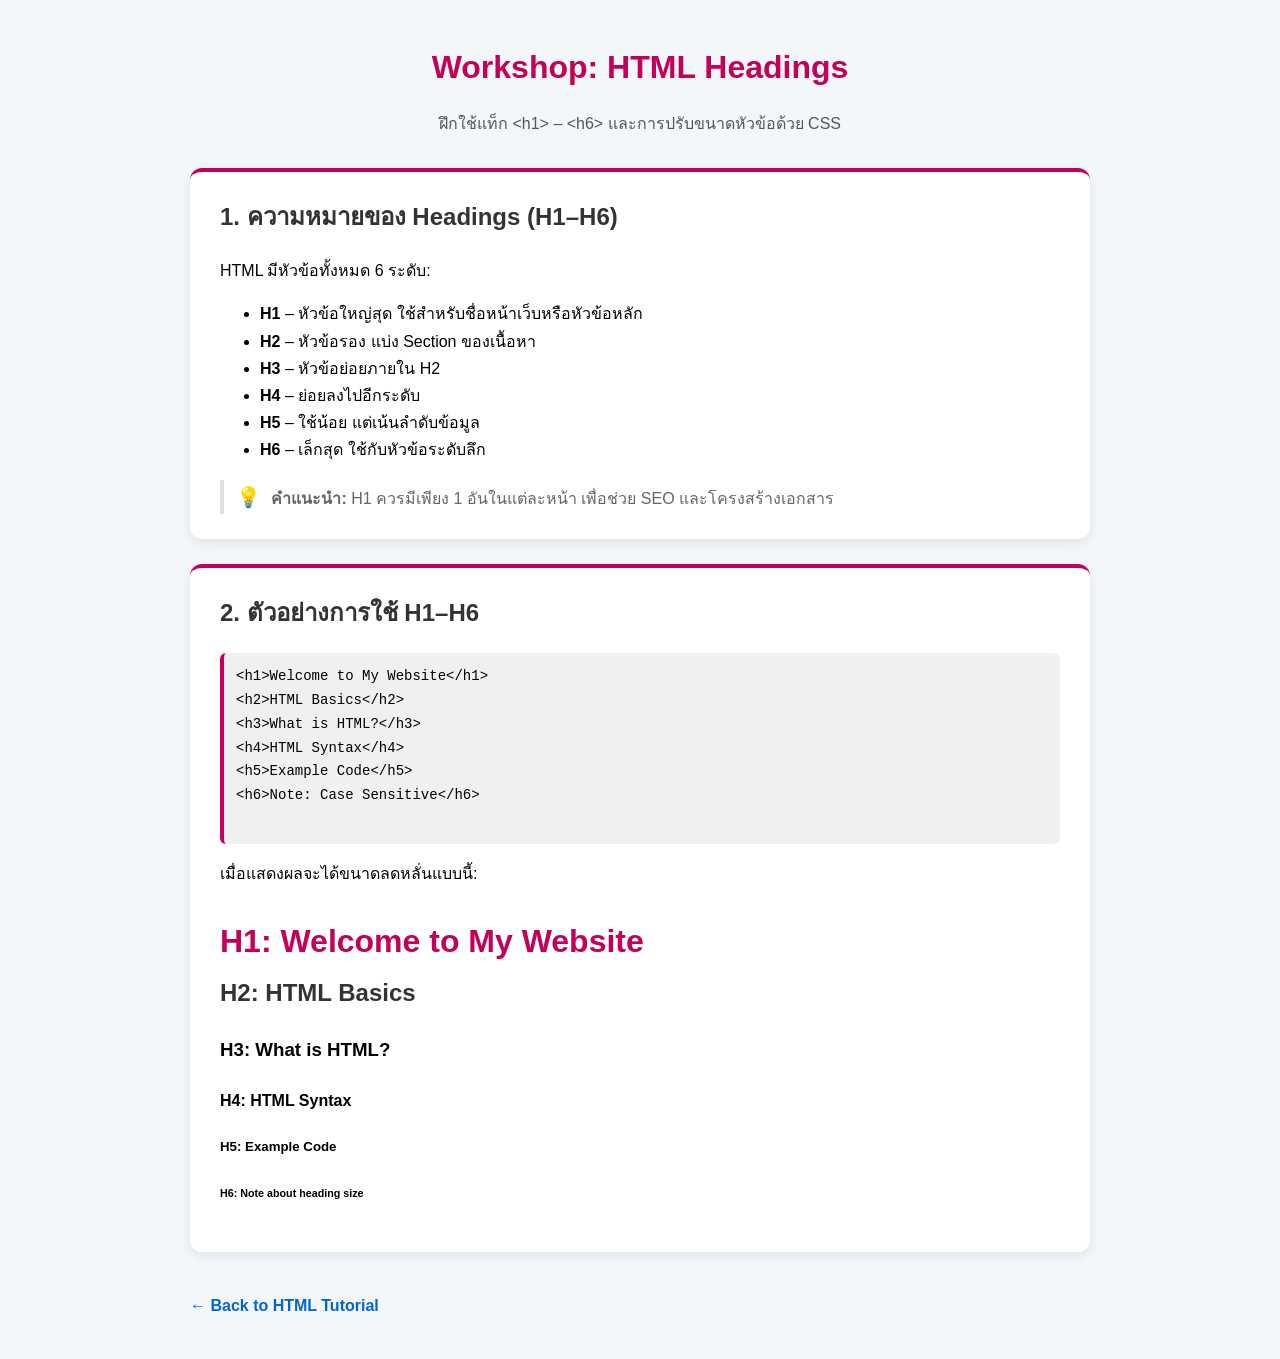
==== w03-heading.html @ b5e34eee "Tar-908" ====
<!DOCTYPE html>
<html lang="th">
<head>
    <meta charset="UTF-8">
    <meta name="viewport" content="width=device-width, initial-scale=1.0">
    <title>Workshop: HTML Headings</title>
<style>
        body {
            font-family: Arial, sans-serif;
            background-color: #f4f7f9;
            margin: 0;
            padding: 0;
            line-height: 1.7;
        }

        .container {
            max-width: 900px;
            margin: 40px auto;
            padding: 0 20px;
        }

        h1 {
            text-align: center;
            color: #c4005a;
            margin-bottom: 10px;
        }

        .subtitle {
            text-align: center;
            color: #555;
            margin-bottom: 30px;
        }

        .card {
            background: #fff;
            padding: 25px 30px;
            margin-bottom: 25px;
            border-radius: 12px;
            border-top: 4px solid #c4005a;
            box-shadow: 0 4px 12px rgba(0, 0, 0, 0.08);
        }

        h2 {
            margin-top: 0;
            color: #333;
        }

        ul {
            margin-top: 10px;
        }

        pre {
            background: #f0f0f0;
            padding: 12px;
            border-left: 4px solid #c4005a;
            overflow-x: auto;
            border-radius: 6px;
            font-size: 14px;
        }

        .note {
            border-left: 4px solid #e0e0e0;
            padding-left: 12px;
            margin-top: 12px;
            color: #666;
        }

        .note::before {
            content: "💡 ";
            display: inline-block;
            margin-right: 6px;
            font-size: 20px;
        }

        .back-link {
            display: inline-block;
            margin-top: 15px;
            text-decoration: none;
            color: #0066cc;
            font-weight: bold;
        }

        .back-link:hover {
            text-decoration: underline;
        }

        /* Card 2 heading sizes */
        .card-examples h1 { font-size: 2em; text-align: left; margin-bottom: 5px; }
        .card-examples h2 { font-size: 1.5em; }
        .card-examples h3 { font-size: 1.17em; }
        .card-examples h4 { font-size: 1em; }
        .card-examples h5 { font-size: 0.83em; }
        .card-examples h6 { font-size: 0.67em; }
    </style>
</head>
<body>

<div class="container">

    <!-- ส่วนที่ 1: Title -->
    <h1>Workshop: HTML Headings</h1>
    <p class="subtitle">ฝึกใช้แท็ก &lt;h1&gt; – &lt;h6&gt; และการปรับขนาดหัวข้อด้วย CSS</p>

    <!-- Card 1: ความหมายของ Headings -->
    <section class="card">
        <h2>1. ความหมายของ Headings (H1–H6)</h2>
        <p>HTML มีหัวข้อทั้งหมด 6 ระดับ:</p>
        <ul>
            <li><b>H1</b> – หัวข้อใหญ่สุด ใช้สำหรับชื่อหน้าเว็บหรือหัวข้อหลัก</li>
            <li><b>H2</b> – หัวข้อรอง แบ่ง Section ของเนื้อหา</li>
            <li><b>H3</b> – หัวข้อย่อยภายใน H2</li>
            <li><b>H4</b> – ย่อยลงไปอีกระดับ</li>
            <li><b>H5</b> – ใช้น้อย แต่เน้นลำดับข้อมูล</li>
            <li><b>H6</b> – เล็กสุด ใช้กับหัวข้อระดับลึก</li>
        </ul>
        <div class="note">
            <b>คำแนะนำ:</b> H1 ควรมีเพียง 1 อันในแต่ละหน้า เพื่อช่วย SEO และโครงสร้างเอกสาร
        </div>
    </section>

    <!-- Card 2: ตัวอย่างการใช้ H1–H6 -->
    <section class="card card-examples">
        <h2>2. ตัวอย่างการใช้ H1–H6</h2>

        <pre>
&lt;h1&gt;Welcome to My Website&lt;/h1&gt;
&lt;h2&gt;HTML Basics&lt;/h2&gt;
&lt;h3&gt;What is HTML?&lt;/h3&gt;
&lt;h4&gt;HTML Syntax&lt;/h4&gt;
&lt;h5&gt;Example Code&lt;/h5&gt;
&lt;h6&gt;Note: Case Sensitive&lt;/h6&gt;
        </pre>

        <p>เมื่อแสดงผลจะได้ขนาดลดหลั่นแบบนี้:</p>

        <h1>H1: Welcome to My Website</h1>
        <h2>H2: HTML Basics</h2>
        <h3>H3: What is HTML?</h3>
        <h4>H4: HTML Syntax</h4>
        <h5>H5: Example Code</h5>
        <h6>H6: Note about heading size</h6>
    </section>

    <a href="inex.html" class="back-link">&larr; Back to HTML Tutorial</a>

</div>

</body>
</html>
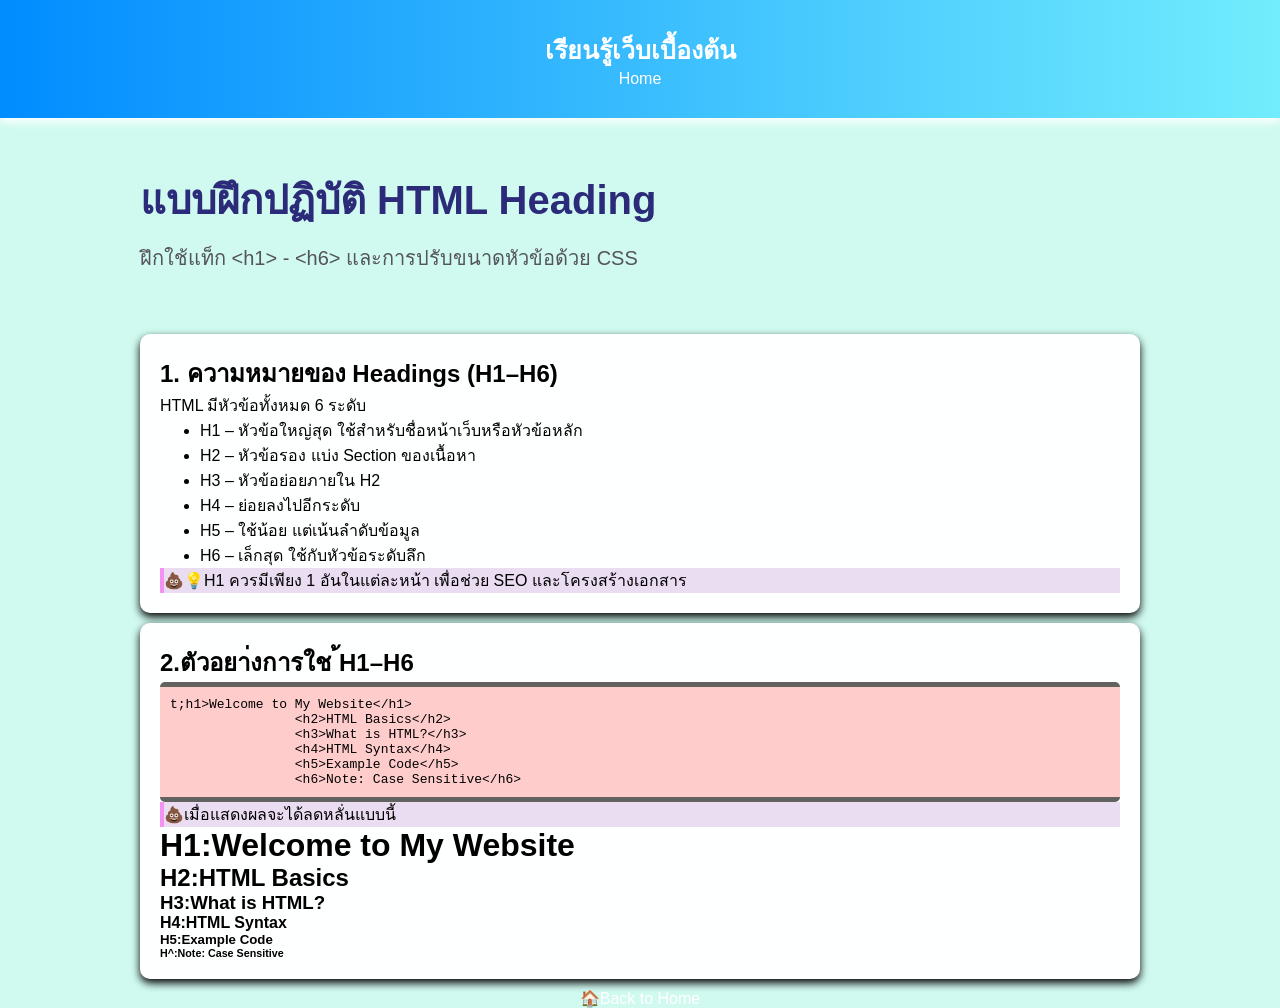
==== commit 703d8060: "new" ====
--- a/w03-heading.html
+++ b/w03-heading.html
@@ -1,149 +1,146 @@
 <!DOCTYPE html>
-<html lang="th">
+<html lang="en">
 <head>
     <meta charset="UTF-8">
     <meta name="viewport" content="width=device-width, initial-scale=1.0">
-    <title>Workshop: HTML Headings</title>
-<style>
+    <title>Heding workshop</title>
+</head>
+    <style>
+
+        * {
+            box-sizing: border-box;
+            margin: 0;
+            padding: 10;
+        }
+
         body {
             font-family: Arial, sans-serif;
-            background-color: #f4f7f9;
-            margin: 0;
-            padding: 0;
-            line-height: 1.7;
+            background-color: rgb(208, 250, 240);
+        }
+
+        header {
+            background: linear-gradient(90deg, rgb(1, 140, 255), rgb(114, 237, 253));
+            padding: 30px;
+            color: white;
+            text-align: center;
+            box-shadow: 0 4px 8px;
         }
 
         .container {
-            max-width: 900px;
-            margin: 40px auto;
-            padding: 0 20px;
+            max-width: 1000px;
+            margin: 0 auto;
+        }
+        .text-title {
+            font-size: 25px;
+            font-weight: bold;
         }
 
-        h1 {
+        .text-center {
             text-align: center;
-            color: #c4005a;
+        }
+
+        .card {
+            background-color:rgb(254, 255, 255);
+            border-radius: 10px;
+            box-shadow: 0 4px 8px black;
+            padding: 20px;
             margin-bottom: 10px;
         }
 
-        .subtitle {
-            text-align: center;
-            color: #555;
-            margin-bottom: 30px;
-        }
-
-        .card {
-            background: #fff;
-            padding: 25px 30px;
-            margin-bottom: 25px;
-            border-radius: 12px;
-            border-top: 4px solid #c4005a;
-            box-shadow: 0 4px 12px rgba(0, 0, 0, 0.08);
-        }
-
-        h2 {
-            margin-top: 0;
-            color: #333;
-        }
-
-        ul {
-            margin-top: 10px;
-        }
-
         pre {
-            background: #f0f0f0;
-            padding: 12px;
-            border-left: 4px solid #c4005a;
-            overflow-x: auto;
-            border-radius: 6px;
-            font-size: 14px;
+            background-color:rgb(255, 204, 204);
+            padding:10px;
+            border-radius:5px;
+            border-top: 5px solid rgb(100, 97, 97);
+            border-bottom: 5px solid rgb(100, 97, 97);
         }
 
         .note {
-            border-left: 4px solid #e0e0e0;
-            padding-left: 12px;
-            margin-top: 12px;
-            color: #666;
+            border-left: 4px solid rgb(243, 146, 243);
+            background-color: rgb(234, 220, 241);
         }
 
-        .note::before {
-            content: "💡 ";
-            display: inline-block;
-            margin-right: 6px;
-            font-size: 20px;
+                .note::before {
+                    content:"💩";
         }
 
-        .back-link {
-            display: inline-block;
-            margin-top: 15px;
+        a {
             text-decoration: none;
-            color: #0066cc;
-            font-weight: bold;
+            color: white;
         }
-
-        .back-link:hover {
+        a:hover {
             text-decoration: underline;
         }
 
-        /* Card 2 heading sizes */
-        .card-examples h1 { font-size: 2em; text-align: left; margin-bottom: 5px; }
-        .card-examples h2 { font-size: 1.5em; }
-        .card-examples h3 { font-size: 1.17em; }
-        .card-examples h4 { font-size: 1em; }
-        .card-examples h5 { font-size: 0.83em; }
-        .card-examples h6 { font-size: 0.67em; }
+        .hero {
+            padding: 50px 0;
+        }
+
+        .hero-text-h1 {
+            font-size: 40px;
+            margin-bottom: 10px;
+            color:rgb(43, 43, 122);
+        }
+        .hero-text-p {
+            font-size: 20px;
+            margin-bottom: 10px;
+            color:rgb(84, 84, 94);
+        }
+        
     </style>
-</head>
 <body>
+    <header>
+        <p class="text-title">เรียนรู้เว็บเบื้องต้น</p>
+        <nav>
+            <a href="index.html">Home</a>
+        </nav>
+    </header>
 
-<div class="container">
 
-    <!-- ส่วนที่ 1: Title -->
-    <h1>Workshop: HTML Headings</h1>
-    <p class="subtitle">ฝึกใช้แท็ก &lt;h1&gt; – &lt;h6&gt; และการปรับขนาดหัวข้อด้วย CSS</p>
-
-    <!-- Card 1: ความหมายของ Headings -->
-    <section class="card">
+    
+    <div class="container">
+    <section class="hero">
+        <h1 class="hero-text-h1">แบบฝึกปฏิบัติ HTML Heading</h1>
+        <p class="hero-text-p">ฝึกใช้แท็ก &lt;h1> - &lt;h6> และการปรับขนาดหัวข้อด้วย CSS</p>
+    </section>
+    <div class="card">
         <h2>1. ความหมายของ Headings (H1–H6)</h2>
-        <p>HTML มีหัวข้อทั้งหมด 6 ระดับ:</p>
+        <p>HTML มีหัวข้อทั้งหมด 6 ระดับ</p>
         <ul>
-            <li><b>H1</b> – หัวข้อใหญ่สุด ใช้สำหรับชื่อหน้าเว็บหรือหัวข้อหลัก</li>
-            <li><b>H2</b> – หัวข้อรอง แบ่ง Section ของเนื้อหา</li>
-            <li><b>H3</b> – หัวข้อย่อยภายใน H2</li>
-            <li><b>H4</b> – ย่อยลงไปอีกระดับ</li>
-            <li><b>H5</b> – ใช้น้อย แต่เน้นลำดับข้อมูล</li>
-            <li><b>H6</b> – เล็กสุด ใช้กับหัวข้อระดับลึก</li>
+            <li>H1 – หัวข้อใหญ่สุด ใช้สำหรับชื่อหน้าเว็บหรือหัวข้อหลัก</li>
+            <li>H2 – หัวข้อรอง แบ่ง Section ของเนื้อหา</li>
+            <li>H3 – หัวข้อย่อยภายใน H2</li>
+            <li>H4 – ย่อยลงไปอีกระดับ</li>
+            <li>H5 – ใช้น้อย แต่เน้นลำดับข้อมูล</li>
+            <li>H6 – เล็กสุด ใช้กับหัวข้อระดับลึก</li>
         </ul>
-        <div class="note">
-            <b>คำแนะนำ:</b> H1 ควรมีเพียง 1 อันในแต่ละหน้า เพื่อช่วย SEO และโครงสร้างเอกสาร
-        </div>
-    </section>
-
-    <!-- Card 2: ตัวอย่างการใช้ H1–H6 -->
-    <section class="card card-examples">
-        <h2>2. ตัวอย่างการใช้ H1–H6</h2>
-
-        <pre>
-&lt;h1&gt;Welcome to My Website&lt;/h1&gt;
-&lt;h2&gt;HTML Basics&lt;/h2&gt;
-&lt;h3&gt;What is HTML?&lt;/h3&gt;
-&lt;h4&gt;HTML Syntax&lt;/h4&gt;
-&lt;h5&gt;Example Code&lt;/h5&gt;
-&lt;h6&gt;Note: Case Sensitive&lt;/h6&gt;
-        </pre>
-
-        <p>เมื่อแสดงผลจะได้ขนาดลดหลั่นแบบนี้:</p>
-
-        <h1>H1: Welcome to My Website</h1>
-        <h2>H2: HTML Basics</h2>
-        <h3>H3: What is HTML?</h3>
-        <h4>H4: HTML Syntax</h4>
-        <h5>H5: Example Code</h5>
-        <h6>H6: Note about heading size</h6>
-    </section>
-
-    <a href="inex.html" class="back-link">&larr; Back to HTML Tutorial</a>
-
+        <p class="note">💡H1 ควรมีเพียง 1 อันในแต่ละหน้า เพื่อช่วย SEO และโครงสร้างเอกสาร</p>
+    </div>
 </div>
 
+
+    <div class="container">
+        <div class="card">
+            <h2>2.ตัวอยา่งการใช ้H1–H6</h2>
+            <pre>t;h1&gt;Welcome to My Website&lt;/h1&gt;
+                &lt;h2&gt;HTML Basics&lt;/h2&gt;
+                &lt;h3&gt;What is HTML?&lt;/h3&gt;
+                &lt;h4&gt;HTML Syntax&lt;/h4&gt;
+                &lt;h5&gt;Example Code&lt;/h5&gt;
+                &lt;h6&gt;Note: Case Sensitive&lt;/h6&gt;</pre>
+                    <P class="note">เมื่อแสดงผลจะได้ลดหลั่นแบบนี้</P>
+    <h1>H1:Welcome to My Website</h1>
+    <h2>H2:HTML Basics</h2>
+    <h3>H3:What is HTML?</h3>
+    <h4>H4:HTML Syntax</h4>
+    <h5>H5:Example Code</h5>
+    <h6>H^:Note: Case Sensitive</h6>
+        </div>
+    </div>
+
+
+
+    <P class="text-center"><a href="index.html">🏠Back to Home</a>    </p>
+    
 </body>
 </html>
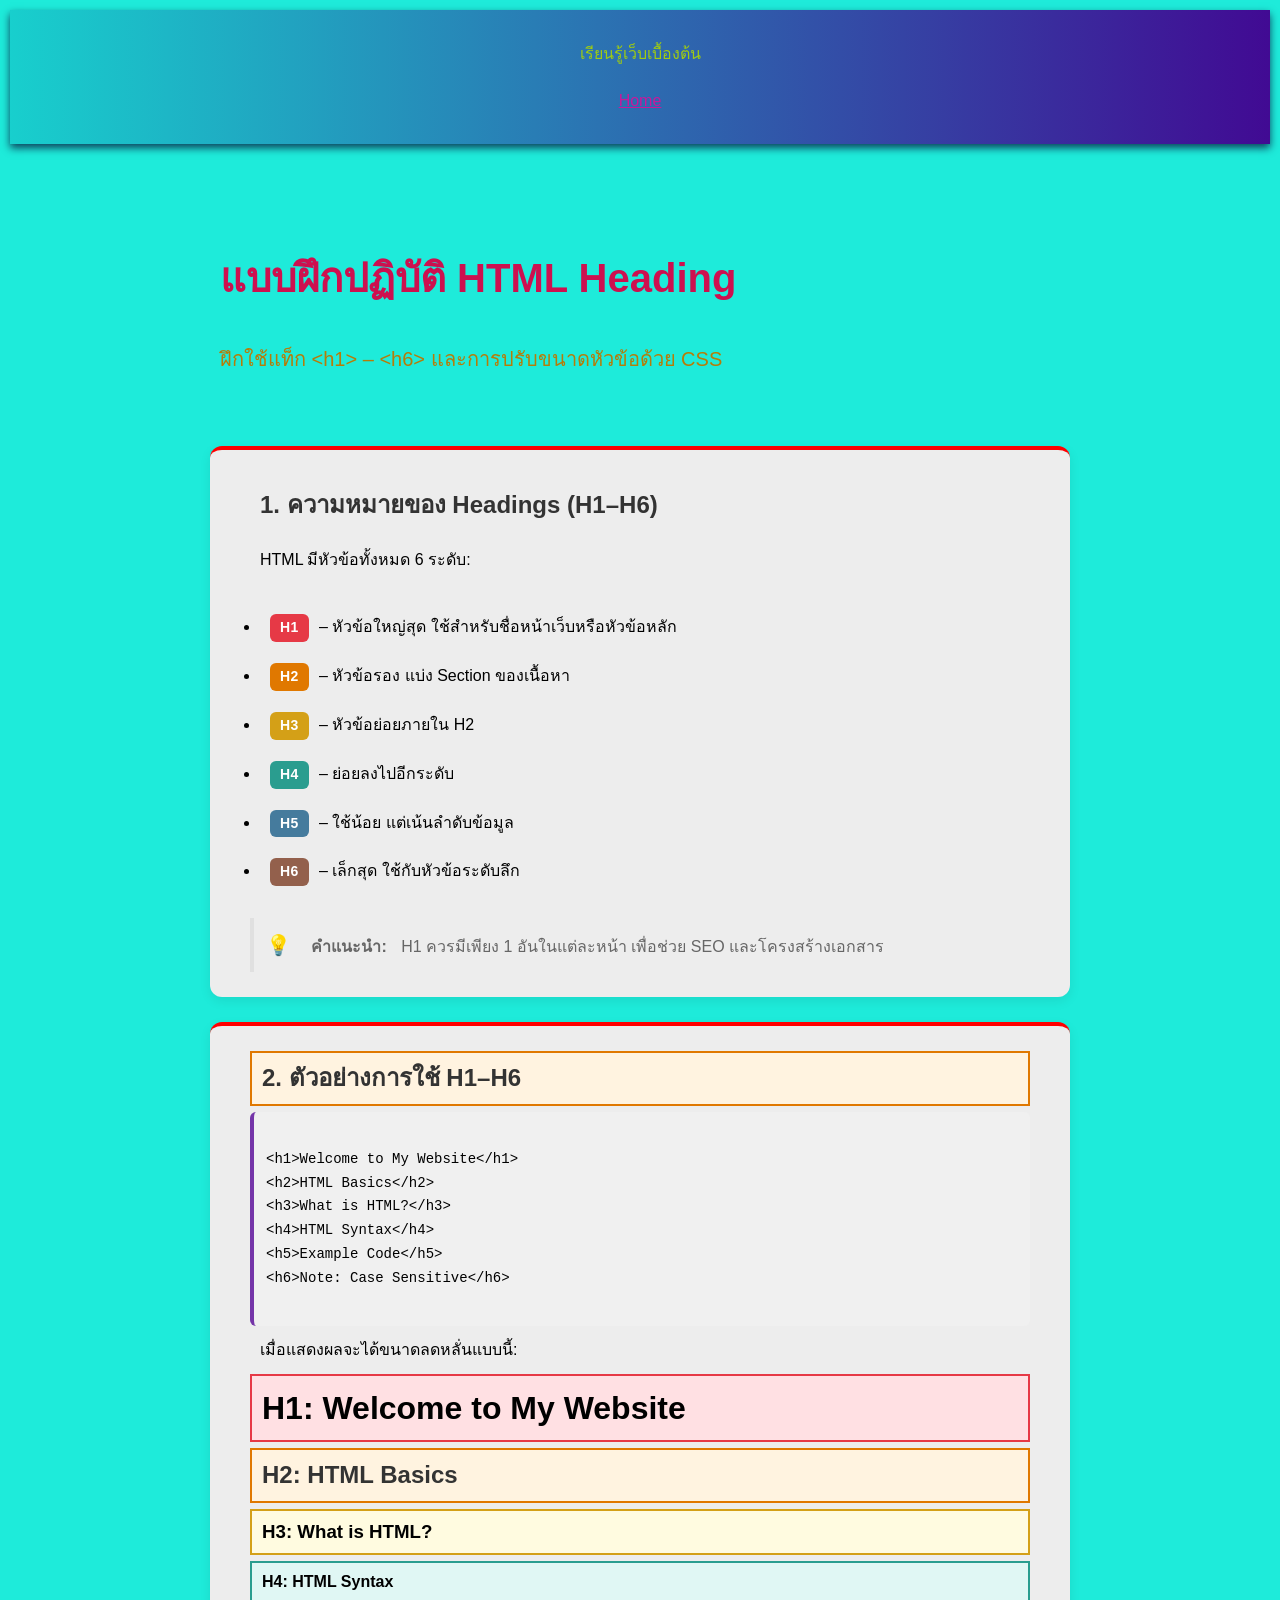
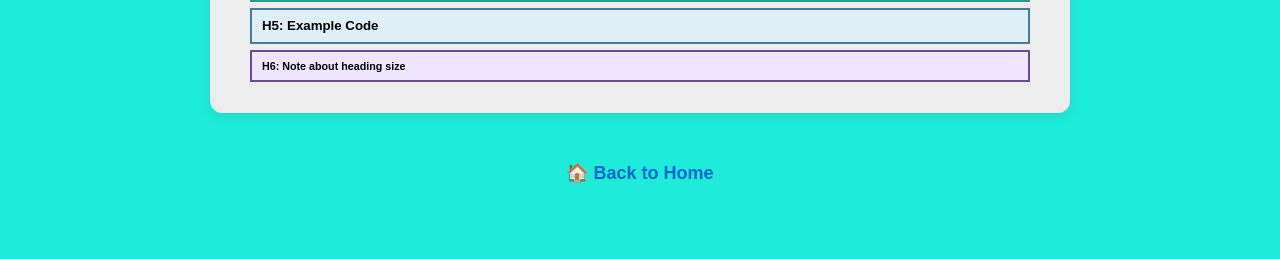
==== commit 139e146f: "Update" ====
--- a/w03-heading.html
+++ b/w03-heading.html
@@ -1,75 +1,39 @@
 <!DOCTYPE html>
-<html lang="en">
+<html lang="th">
 <head>
     <meta charset="UTF-8">
     <meta name="viewport" content="width=device-width, initial-scale=1.0">
-    <title>Heding workshop</title>
-</head>
+    <title>Workshop: HTML Headings</title>
     <style>
-
         * {
             box-sizing: border-box;
             margin: 0;
-            padding: 10;
+            padding: 10px;
         }
 
         body {
             font-family: Arial, sans-serif;
-            background-color: rgb(208, 250, 240);
+            background-color: hsl(175, 84%, 52%);
+            padding: 0;
+            line-height: 1.7;
         }
 
         header {
-            background: linear-gradient(90deg, rgb(1, 140, 255), rgb(114, 237, 253));
-            padding: 30px;
-            color: white;
+            background: linear-gradient(90deg, rgba(15, 167, 187, 0.411), rgb(65, 10, 147));
+            padding: 20px;
+            color: #a0cc11;
             text-align: center;
-            box-shadow: 0 4px 8px;
+            box-shadow: 0 4px 8px #0d415d;
+        }
+
+        header a {
+            color: #c8189c;
         }
 
         .container {
-            max-width: 1000px;
-            margin: 0 auto;
-        }
-        .text-title {
-            font-size: 25px;
-            font-weight: bold;
-        }
-
-        .text-center {
-            text-align: center;
-        }
-
-        .card {
-            background-color:rgb(254, 255, 255);
-            border-radius: 10px;
-            box-shadow: 0 4px 8px black;
-            padding: 20px;
-            margin-bottom: 10px;
-        }
-
-        pre {
-            background-color:rgb(255, 204, 204);
-            padding:10px;
-            border-radius:5px;
-            border-top: 5px solid rgb(100, 97, 97);
-            border-bottom: 5px solid rgb(100, 97, 97);
-        }
-
-        .note {
-            border-left: 4px solid rgb(243, 146, 243);
-            background-color: rgb(234, 220, 241);
-        }
-
-                .note::before {
-                    content:"💩";
-        }
-
-        a {
-            text-decoration: none;
-            color: white;
-        }
-        a:hover {
-            text-decoration: underline;
+            max-width: 900px;
+            margin: 40px auto;
+            padding: 0 20px;
         }
 
         .hero {
@@ -79,68 +43,168 @@
         .hero-text-h1 {
             font-size: 40px;
             margin-bottom: 10px;
-            color:rgb(43, 43, 122);
-        }
+            color: rgb(205, 16, 79);
+        }
+
         .hero-text-p {
             font-size: 20px;
             margin-bottom: 10px;
-            color:rgb(84, 84, 94);
-        }
-        
+            color: rgb(182, 124, 8);
+        }
+
+        .card {
+            background: #ededed;
+            padding: 25px 40px;
+            margin-bottom: 25px;
+            border-radius: 12px;
+            border-top: 4px solid #ff0000;
+            box-shadow: 0 4px 12px rgba(0, 0, 0, 0.08);
+        }
+
+        h2 {
+            margin-top: 0;
+            color: #333;
+        }
+
+        ul {
+            margin-top: 10px;
+        }
+
+        pre {
+            background: #f0f0f0;
+            padding: 12px;
+            border-left: 4px solid #7435a8;
+            overflow-x: auto;
+            border-radius: 6px;
+            font-size: 14px;
+        }
+
+        .note {
+            border-left: 4px solid #e0e0e0;
+            padding-left: 12px;
+            margin-top: 12px;
+            color: #666;
+        }
+
+        .note::before {
+            content: "💡 ";
+            display: inline-block;
+            margin-right: 6px;
+            font-size: 20px;
+        }
+
+        .text-center {
+            text-align: center;
+            padding: 20px 0;
+        }
+
+        .text-center a {
+            text-decoration: none;
+            color: #0066cc;
+            font-weight: bold;
+            font-size: 18px;
+        }
+
+        .text-center a:hover {
+            text-decoration: underline;
+            color: rgb(255, 0, 0);
+        }
+
+        .badge {
+            display: inline-block;
+            padding: 2px 10px;
+            border-radius: 6px;
+            font-weight: bold;
+            font-size: 14px;
+            margin-right: 6px;
+            color: #fff;
+            letter-spacing: 0.3px;
+        }
+
+        .badge-h1 { background-color: #e63946; }   /* แดง */
+        .badge-h2 { background-color: #e07800; }   /* ส้ม */
+        .badge-h3 { background-color: #d4a017; }   /* เหลือง */
+        .badge-h4 { background-color: #2a9d8f; }   /* เขียว */
+        .badge-h5 { background-color: #457b9d; }   /* น้ำเงิน */
+        .badge-h6 { background-color: #93604c; }   /* ม่วง */
+
+        /* Card 2 heading sizes */
+        .card-examples h1 { font-size: 2em; text-align: left; margin-bottom: 5px; }
+        .card-examples h2 { font-size: 1.5em; }
+        .card-examples h3 { font-size: 1.17em; }
+        .card-examples h4 { font-size: 1em; }
+        .card-examples h5 { font-size: 0.83em; }
+        .card-examples h6 { font-size: 0.67em; }
+
+        .card-examples h1 { border: 2px solid #e63946; background-color: #ffe0e3; padding: 5px 10px; margin-bottom: 6px; }
+        .card-examples h2 { border: 2px solid #e07800; background-color: #fff3e0; padding: 5px 10px; margin-bottom: 6px; }
+        .card-examples h3 { border: 2px solid #d4a017; background-color: #fffbe0; padding: 5px 10px; margin-bottom: 6px; }
+        .card-examples h4 { border: 2px solid #2a9d8f; background-color: #e0f7f4; padding: 5px 10px; margin-bottom: 6px; }
+        .card-examples h5 { border: 2px solid #457b9d; background-color: #e0eef7; padding: 5px 10px; margin-bottom: 6px; }
+        .card-examples h6 { border: 2px solid #6a4c93; background-color: #f0e6ff; padding: 5px 10px; margin-bottom: 6px; }
     </style>
+</head>
 <body>
+
     <header>
-        <p class="text-title">เรียนรู้เว็บเบื้องต้น</p>
+        <p>เรียนรู้เว็บเบื้องต้น</p>
         <nav>
             <a href="index.html">Home</a>
         </nav>
     </header>
 
-
-    
     <div class="container">
-    <section class="hero">
-        <h1 class="hero-text-h1">แบบฝึกปฏิบัติ HTML Heading</h1>
-        <p class="hero-text-p">ฝึกใช้แท็ก &lt;h1> - &lt;h6> และการปรับขนาดหัวข้อด้วย CSS</p>
-    </section>
-    <div class="card">
-        <h2>1. ความหมายของ Headings (H1–H6)</h2>
-        <p>HTML มีหัวข้อทั้งหมด 6 ระดับ</p>
-        <ul>
-            <li>H1 – หัวข้อใหญ่สุด ใช้สำหรับชื่อหน้าเว็บหรือหัวข้อหลัก</li>
-            <li>H2 – หัวข้อรอง แบ่ง Section ของเนื้อหา</li>
-            <li>H3 – หัวข้อย่อยภายใน H2</li>
-            <li>H4 – ย่อยลงไปอีกระดับ</li>
-            <li>H5 – ใช้น้อย แต่เน้นลำดับข้อมูล</li>
-            <li>H6 – เล็กสุด ใช้กับหัวข้อระดับลึก</li>
-        </ul>
-        <p class="note">💡H1 ควรมีเพียง 1 อันในแต่ละหน้า เพื่อช่วย SEO และโครงสร้างเอกสาร</p>
+
+        <section class="hero">
+            <h1 class="hero-text-h1">แบบฝึกปฏิบัติ HTML Heading</h1>
+            <p class="hero-text-p">ฝึกใช้แท็ก &lt;h1&gt; – &lt;h6&gt; และการปรับขนาดหัวข้อด้วย CSS</p>
+        </section>
+
+        <!-- Card 1: ความหมายของ Headings -->
+        <section class="card">
+            <h2>1. ความหมายของ Headings (H1–H6)</h2>
+            <p>HTML มีหัวข้อทั้งหมด 6 ระดับ:</p>
+            <ul>
+                <li><span class="badge badge-h1">H1</span> – หัวข้อใหญ่สุด ใช้สำหรับชื่อหน้าเว็บหรือหัวข้อหลัก</li>
+                <li><span class="badge badge-h2">H2</span> – หัวข้อรอง แบ่ง Section ของเนื้อหา</li>
+                <li><span class="badge badge-h3">H3</span> – หัวข้อย่อยภายใน H2</li>
+                <li><span class="badge badge-h4">H4</span> – ย่อยลงไปอีกระดับ</li>
+                <li><span class="badge badge-h5">H5</span> – ใช้น้อย แต่เน้นลำดับข้อมูล</li>
+                <li><span class="badge badge-h6">H6</span> – เล็กสุด ใช้กับหัวข้อระดับลึก</li>
+            </ul>
+            <div class="note">
+                <b>คำแนะนำ:</b> H1 ควรมีเพียง 1 อันในแต่ละหน้า เพื่อช่วย SEO และโครงสร้างเอกสาร
+            </div>
+        </section>
+
+
+        <section class="card card-examples">
+            <h2>2. ตัวอย่างการใช้ H1–H6</h2>
+            <pre><code>
+&lt;h1&gt;Welcome to My Website&lt;/h1&gt;
+&lt;h2&gt;HTML Basics&lt;/h2&gt;
+&lt;h3&gt;What is HTML?&lt;/h3&gt;
+&lt;h4&gt;HTML Syntax&lt;/h4&gt;
+&lt;h5&gt;Example Code&lt;/h5&gt;
+&lt;h6&gt;Note: Case Sensitive&lt;/h6&gt;
+            </code></pre>
+
+            <p>เมื่อแสดงผลจะได้ขนาดลดหลั่นแบบนี้:</p>
+
+            <h1>H1: Welcome to My Website</h1>
+            <h2>H2: HTML Basics</h2>
+            <h3>H3: What is HTML?</h3>
+            <h4>H4: HTML Syntax</h4>
+            <h5>H5: Example Code</h5>
+            <h6>H6: Note about heading size</h6>
+        </section>
+
+        <!-- ปุ่มกลับ -->
+        <p class="text-center">
+            <a href="index.html">🏠 Back to Home</a>
+        </p>
+
     </div>
-</div>
-
-
-    <div class="container">
-        <div class="card">
-            <h2>2.ตัวอยา่งการใช ้H1–H6</h2>
-            <pre>t;h1&gt;Welcome to My Website&lt;/h1&gt;
-                &lt;h2&gt;HTML Basics&lt;/h2&gt;
-                &lt;h3&gt;What is HTML?&lt;/h3&gt;
-                &lt;h4&gt;HTML Syntax&lt;/h4&gt;
-                &lt;h5&gt;Example Code&lt;/h5&gt;
-                &lt;h6&gt;Note: Case Sensitive&lt;/h6&gt;</pre>
-                    <P class="note">เมื่อแสดงผลจะได้ลดหลั่นแบบนี้</P>
-    <h1>H1:Welcome to My Website</h1>
-    <h2>H2:HTML Basics</h2>
-    <h3>H3:What is HTML?</h3>
-    <h4>H4:HTML Syntax</h4>
-    <h5>H5:Example Code</h5>
-    <h6>H^:Note: Case Sensitive</h6>
-        </div>
-    </div>
-
-
-
-    <P class="text-center"><a href="index.html">🏠Back to Home</a>    </p>
-    
+
 </body>
-</html>+</html>
